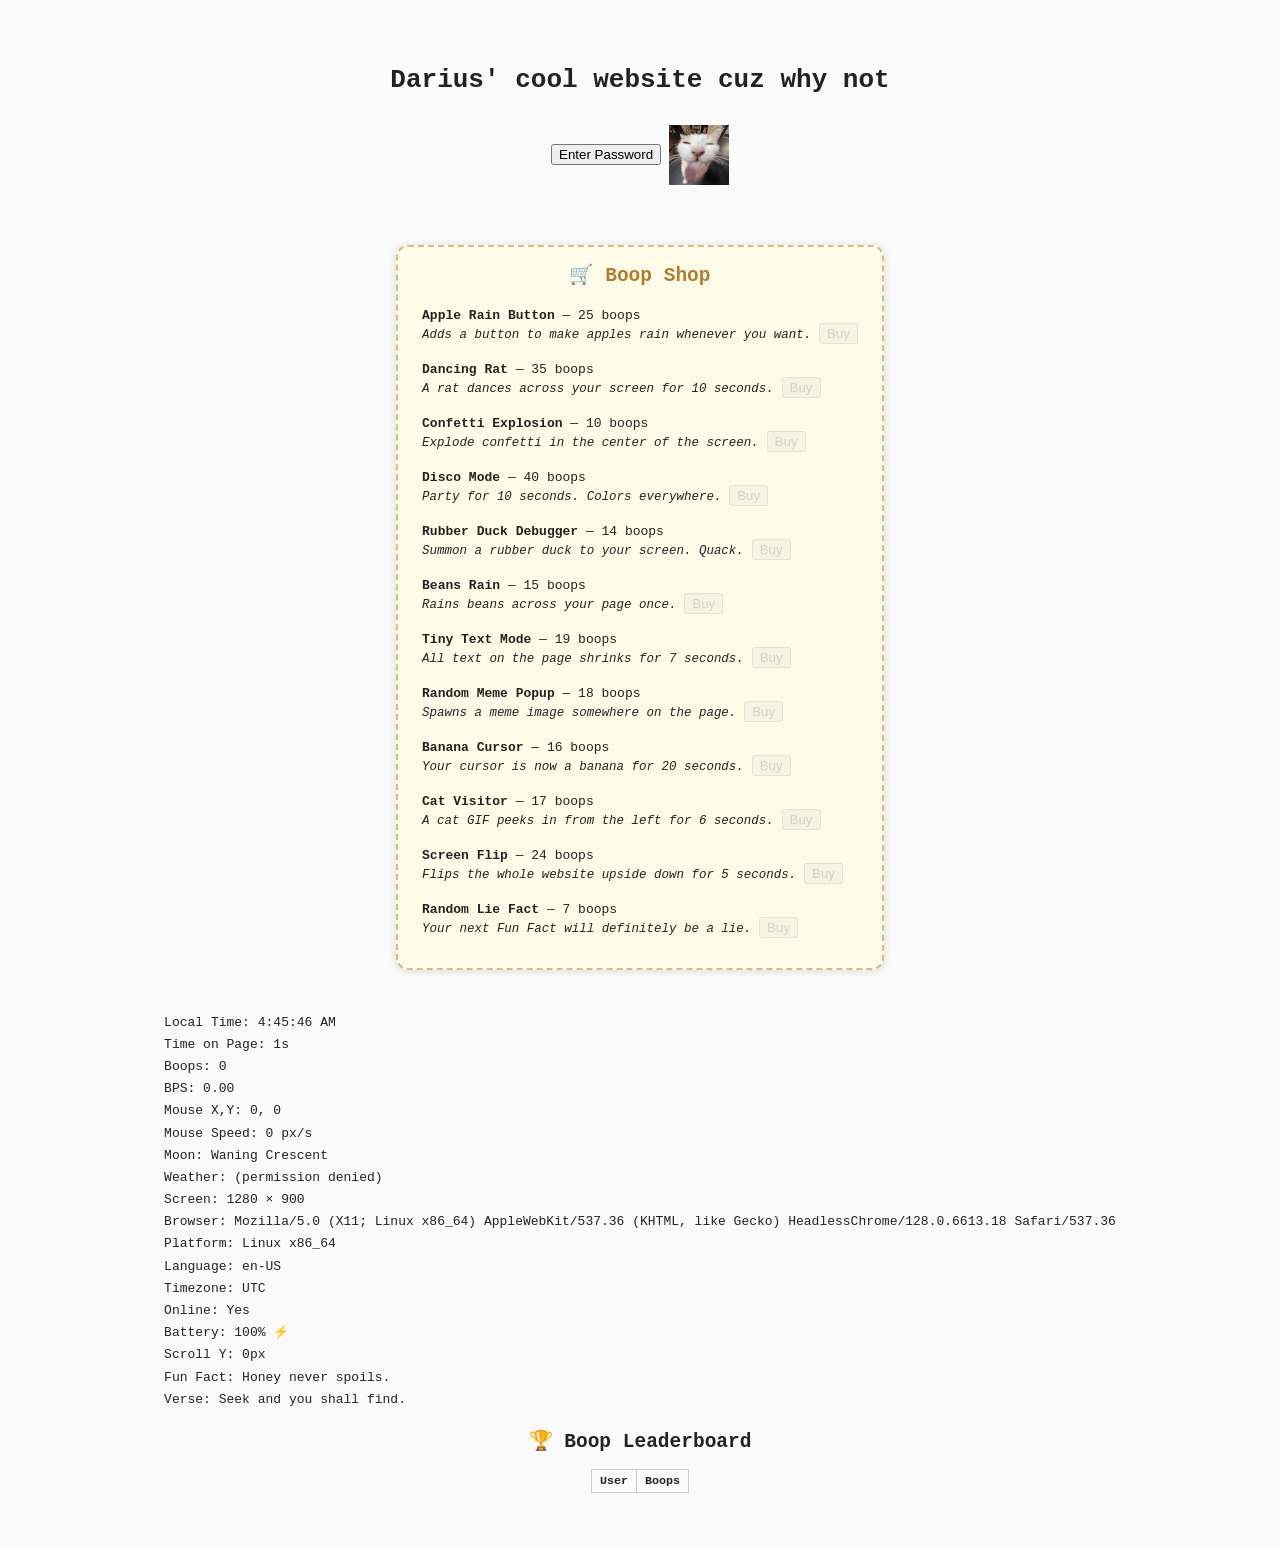
==== index.html @ 33cb4012 "Update index.html" ====
<!DOCTYPE html>
<html lang="en">
<head>
  <meta charset="UTF-8" />
  <meta name="viewport" content="width=device-width, initial-scale=1" />
  <title>How's your weather? :)</title>
  <link rel="icon" type="image/jpeg" href="">
  <style>
    body {
      font-family: monospace;
      background: #fafafa;
      color: #222;
      text-align: center;
      padding: 40px;
      transition: background 1s;
    }
    h1 { margin-bottom: 30px; }
    .button-container { margin-bottom: 20px; }
    #ratcatcher {
      width: 60px; height: 60px;
      animation: spin 3s linear infinite;
      cursor: pointer; position: relative;
      display: inline-block; vertical-align: middle;
    }
    @keyframes spin { to { transform: rotate(360deg) } }
    .boop { animation: boopAnim .2s ease forwards }
    @keyframes boopAnim { 50% { transform: scale(1.3) rotate(-20deg) } }
    .confetti, .particle {
      position: absolute; pointer-events: none; will-change: transform, opacity;
    }
    #infoPanel { display:inline-block; text-align:left; margin-top:0; line-height:1.4em; }
    #infoPanel p { margin:4px 0; }
    table { margin: 10px auto; font-size:0.9em; border-collapse: collapse; }
    table td, table th { border:1px solid #ccc; padding:4px 8px; }
    /* Boop Shop Styles */
    #boopShop {
      margin-bottom: 40px;
      background: #fffbe9;
      border: 2px dashed #deb887;
      border-radius: 12px;
      display: inline-block;
      padding: 16px 24px;
      box-shadow: 0 1px 8px #0002;
    }
    #boopShop h2 {
      margin-top: 0;
      color: #b07d32;
    }
    #shopItems {
      padding: 0;
      list-style: none;
      margin: 0;
      text-align: left;
    }
    #shopItems li {
      margin-bottom: 10px;
      padding: 4px 0;
    }
    #shopItems button[disabled] {
      opacity: 0.5;
      cursor: not-allowed;
    }
  </style>
</head>
<body>

  <h1>Darius' cool website cuz why not</h1>

  <div class="button-container">
    <button onclick="checkPassword()">Enter Password</button>
    <img id="ratcatcher" src="ratcatcher.jpg" alt="Ratcatcher">
  </div>

  <!-- BOOP SHOP SECTION (now below intro) -->
  <div id="boopShop" style="margin-top:40px;">
    <h2>🛒 Boop Shop</h2>
    <ul id="shopItems"></ul>
  </div>

  <div id="infoPanel">
    <p id="localTime">Local Time: --:--:--</p>
    <p id="timeOnPage">Time on Page: 0s</p>
    <p id="boopsCount">Boops: 0</p>
    <p id="bps">BPS: 0.00</p>
    <p id="mousePos">Mouse X,Y: 0, 0</p>
    <p id="mouseSpeed">Mouse Speed: 0 px/s</p>
    <p id="moonPhase">Moon: --</p>
    <p id="weather">Weather: loading…</p>
    <p id="screenSize">Screen: -- × --</p>
    <p id="browser">Browser: --</p>
    <p id="platform">Platform: --</p>
    <p id="language">Language: --</p>
    <p id="timezone">Timezone: --</p>
    <p id="online">Online: --</p>
    <p id="battery">Battery: --</p>
    <p id="scroll">Scroll Y: 0px</p>
    <p id="randomFact">Fun Fact: --</p>
    <p id="randomVerse">Verse: --</p>
  </div>

  <h2>🏆 Boop Leaderboard</h2>
  <table id="leaderboard">
    <thead><tr><th>User</th><th>Boops</th></tr></thead>
    <tbody></tbody>
  </table>

  <!-- Konami Code Handler (unchanged) -->
  <script>
    (function(){
      const KONAMI = [38,38,40,40,37,39,37,39,66,65];
      let index = 0;
      document.addEventListener('keydown', e => {
        if (e.keyCode === KONAMI[index]) {
          index++;
          if (index === KONAMI.length) {
            triggerEasterEgg();
            index = 0;
          }
        } else {
          index = 0;
        }
      });
      function triggerEasterEgg() {
        const img = 'он есть он.jpg';
        document.title = img;
        let link = document.querySelector('link[rel="icon"]');
        if (!link) {
          link = document.createElement('link');
          link.rel = 'icon';
          document.head.appendChild(link);
        }
        link.href = img;
        document.body.innerHTML = '';
        document.body.style.cssText = `margin:0; padding:0; background:url('${img}') no-repeat center center fixed; background-size:cover; height:100vh; overflow:hidden;`;
        const el = document.createElement('img');
        el.src = img;
        el.alt = img;
        Object.assign(el.style, { position: 'absolute', top: '50%', left: '50%', transform: 'translate(-50%, -50%)', maxWidth: '100%', maxHeight: '100%' });
        document.body.appendChild(el);
      }
    })();
  </script>

  <!-- Main dashboard, leaderboard, ratcatcher, info panel, etc. -->
  <script>
    // Username & boops logic
    let username = localStorage.getItem('dash_username');
    if (!username) {
      username = prompt("Pick a username for the Boop Leaderboard:") || "Anon";
      localStorage.setItem('dash_username', username);
    }
    let boops = parseInt(localStorage.getItem(`dash_boops_${username}`), 10) || 0;
    document.getElementById('boopsCount').textContent = `Boops: ${boops}`;
    window.username = username;
    window.boops = boops;

    let boopTimes = [];
    let lastClickTime = 0;
    let clickIntervals = [];

    function checkPassword() {
      const pw = prompt("enter password");
      if (pw === "coolandepic") { alert("Access granted ✨"); }
      else if (pw !== null) alert("TRY. AGAIN.");
    }

    function saveLeader() {
      const board = JSON.parse(localStorage.getItem('dash_leaderboard') || '[]');
      const filtered = board.filter(e => e.user !== username);
      filtered.push({ user: username, boops });
      filtered.sort((a, b) => b.boops - a.boops);
      localStorage.setItem('dash_leaderboard', JSON.stringify(filtered.slice(0, 10)));
      renderLeaderboard();
    }
    function renderLeaderboard() {
      const body = document.querySelector('#leaderboard tbody');
      body.innerHTML = '';
      JSON.parse(localStorage.getItem('dash_leaderboard') || '[]').forEach(e => {
        const row = document.createElement('tr');
        row.innerHTML = `<td>${e.user}</td><td>${e.boops}</td>`;
        body.appendChild(row);
      });
    }
    renderLeaderboard();

    const rat = document.getElementById('ratcatcher');
    rat.addEventListener('click', e => {
      const now = Date.now();
      if (lastClickTime) {
        const interval = now - lastClickTime;
        clickIntervals.push(interval);
        if (clickIntervals.length > 5) clickIntervals.shift();
        if (clickIntervals.length === 5 && clickIntervals.every(i => i === clickIntervals[0])) {
          alert("autoclicker detecting, unleashing protocol XI3");
          rat.remove(); return;
        }
      }
      lastClickTime = now;
      new Audio('boop.mp3').play();
      rat.classList.add('boop');
      rat.addEventListener('animationend', () => rat.classList.remove('boop'), { once: true });
      for (let i = 0; i < 20; i++) {
        const c = document.createElement('div'); c.className = 'confetti';
        Object.assign(c.style, { left: `${e.clientX}px`, top: `${e.clientY}px`, background: `hsl(${Math.random()*360},80%,60%)`, width:'6px', height:'6px' });
        const dx=(Math.random()-0.5)*200, dy=(Math.random()-1)*200;
        c.animate([{transform:'translate(0,0) rotate(0deg)',opacity:1},{transform:`translate(${dx}px,${dy}px) rotate(360deg) scale(.6)`,opacity:0}],{duration:1500,easing:'ease-out'});
        document.body.appendChild(c); setTimeout(() => c.remove(),1600);
      }
      boops++; boopTimes.push(now);
      window.boops = boops; // Keep window.boops updated for shop
      document.getElementById('boopsCount').textContent = `Boops: ${boops}`;
      localStorage.setItem(`dash_boops_${username}`, boops);
      saveLeader();
    });

    // Particle effect for rat
    let pInt;
    function makeParticle() {
      const r = rat.getBoundingClientRect();
      const x = r.left + Math.random()*r.width, y = r.top + Math.random()*r.height;
      const p = document.createElement('div'); p.className='particle';
      Object.assign(p.style,{left:`${x}px`,top:`${y}px`,background:'#ddd',width:'5px',height:'5px'});
      const px=(Math.random()-0.5)*40, py=(Math.random()-0.5)*40;
      p.animate([{transform:'translate(0,0)',opacity:1},{transform:`translate(${px}px,${py}px)`,opacity:0}],{duration:800,easing:'ease-out'});
      document.body.appendChild(p); setTimeout(()=>p.remove(),900);
    }
    rat.addEventListener('mouseenter',()=>pInt=setInterval(makeParticle,150));
    rat.addEventListener('mouseleave',()=>clearInterval(pInt));

    // Info panel, facts, verses, etc.
    (function() {
      function updateLocalTime() {
        const now = new Date();
        document.getElementById('localTime').textContent = "Local Time: " +
          now.toLocaleTimeString();
      }
      setInterval(updateLocalTime, 1000);
      updateLocalTime();

      let pageSeconds = 0;
      setInterval(() => {
        pageSeconds++;
        document.getElementById('timeOnPage').textContent = `Time on Page: ${pageSeconds}s`;
      }, 1000);

      let lastMouse = {x: 0, y: 0, t: Date.now()};
      let mouseSpeed = 0;
      document.addEventListener('mousemove', e => {
        let now = Date.now();
        let dx = e.clientX - lastMouse.x;
        let dy = e.clientY - lastMouse.y;
        let dt = (now - lastMouse.t)/1000;
        mouseSpeed = Math.sqrt(dx*dx + dy*dy) / (dt || 1);
        document.getElementById('mousePos').textContent = `Mouse X,Y: ${e.clientX}, ${e.clientY}`;
        document.getElementById('mouseSpeed').textContent = `Mouse Speed: ${mouseSpeed.toFixed(1)} px/s`;
        lastMouse = {x: e.clientX, y: e.clientY, t: now};
      });

      function getMoonPhase() {
        const lp = 2551443; // lunar period in seconds
        const now = new Date();
        const new_moon = new Date(Date.UTC(2001, 0, 24, 13, 35, 0));
        const phase = ((now.getTime() - new_moon.getTime()) / 1000) % lp;
        const phaseDay = Math.floor(phase / (24*3600));
        const phases = [
          "New Moon", "Waxing Crescent", "First Quarter", "Waxing Gibbous",
          "Full Moon", "Waning Gibbous", "Last Quarter", "Waning Crescent"
        ];
        return phases[Math.floor((phaseDay / 29.53) * 8) % 8];
      }
      function updateMoon() {
        document.getElementById('moonPhase').textContent = "Moon: " + getMoonPhase();
      }
      updateMoon();
      setInterval(updateMoon, 3600*1000);

      function updateWeather() {
        if (!navigator.geolocation) {
          document.getElementById('weather').textContent = "Weather: (location unavailable)";
          return;
        }
        navigator.geolocation.getCurrentPosition(pos => {
          fetch(`https://api.open-meteo.com/v1/forecast?latitude=${pos.coords.latitude}&longitude=${pos.coords.longitude}&current_weather=true`)
          .then(r => r.json())
          .then(data => {
            if (data.current_weather) {
              document.getElementById('weather').textContent =
                `Weather: ${data.current_weather.temperature}°C, code ${data.current_weather.weathercode}`;
            } else {
              document.getElementById('weather').textContent = "Weather: (unavailable)";
            }
          })
          .catch(() => document.getElementById('weather').textContent = "Weather: (API error)");
        }, () => {
          document.getElementById('weather').textContent = "Weather: (permission denied)";
        });
      }
      updateWeather();

      function updateScreen() {
        document.getElementById('screenSize').textContent =
          `Screen: ${window.innerWidth} × ${window.innerHeight}`;
      }
      updateScreen();
      window.addEventListener('resize', updateScreen);

      document.getElementById('browser').textContent =
        "Browser: " + navigator.userAgent;
      document.getElementById('platform').textContent =
        "Platform: " + navigator.platform;
      document.getElementById('language').textContent =
        "Language: " + navigator.language;
      document.getElementById('timezone').textContent =
        "Timezone: " + Intl.DateTimeFormat().resolvedOptions().timeZone;
      document.getElementById('online').textContent =
        "Online: " + (navigator.onLine ? "Yes" : "No");
      window.addEventListener('online', () =>
        document.getElementById('online').textContent = "Online: Yes");
      window.addEventListener('offline', () =>
        document.getElementById('online').textContent = "Online: No");

      if (navigator.getBattery) {
        navigator.getBattery().then(b => {
          function updateBattery() {
            document.getElementById('battery').textContent =
              `Battery: ${(b.level*100).toFixed(0)}%${b.charging?" ⚡":""}`;
          }
          updateBattery();
          b.addEventListener('levelchange', updateBattery);
          b.addEventListener('chargingchange', updateBattery);
        });
      } else {
        document.getElementById('battery').textContent = "Battery: (unsupported)";
      }

      window.addEventListener('scroll', () =>
        document.getElementById('scroll').textContent =
          `Scroll Y: ${window.scrollY}px`);
      document.getElementById('scroll').textContent =
        `Scroll Y: ${window.scrollY}px`;

      // Fun fact & Verse (demo data)
      const facts = [
        "Honey never spoils.",
        "Avocados are berries.",
        "Bananas are herbs.",
        "Octopuses have three hearts.",
        "A group of flamingos is a 'flamboyance'."
      ];
      const verses = [
        "To be or not to be.",
        "Seek and you shall find.",
        "All that glitters is not gold.",
        "The only thing to fear is fear itself."
      ];
      window.updateFact = function() {
        document.getElementById('randomFact').textContent =
          "Fun Fact: " + facts[Math.floor(Math.random()*facts.length)];
      };
      function updateVerse() {
        document.getElementById('randomVerse').textContent =
          "Verse: " + verses[Math.floor(Math.random()*verses.length)];
      }
      updateFact(); updateVerse();
      setInterval(updateFact, 10000);
      setInterval(updateVerse, 15000);
    })();
  </script>
  <script src="apple-rain.js"></script>
  <script src="boop-shop.js"></script>
</body>
</html>
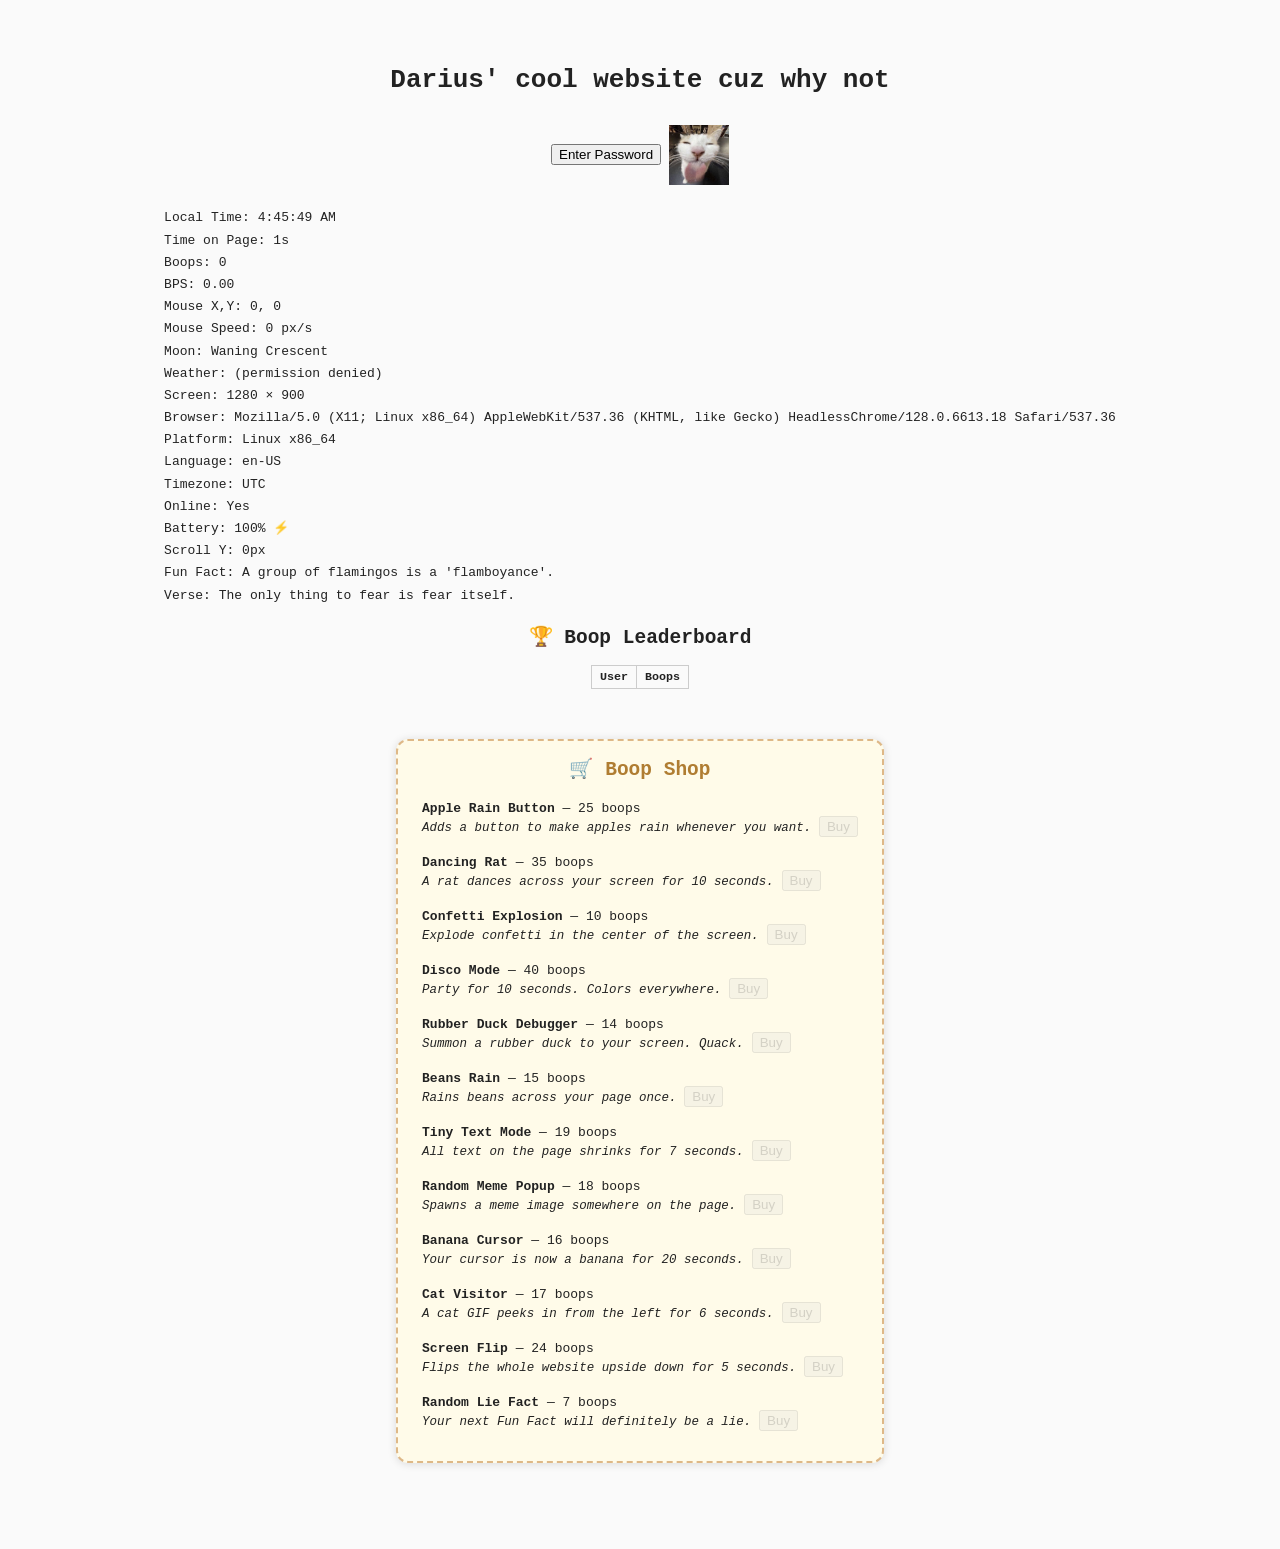
==== commit 41e7ab5d: "Update index.html" ====
--- a/index.html
+++ b/index.html
@@ -60,6 +60,48 @@
       opacity: 0.5;
       cursor: not-allowed;
     }
+    /* Out-of-context additions */
+    #weatherAlert {
+      display: none;
+      position: fixed;
+      left: 50%;
+      top: 40px;
+      transform: translateX(-50%);
+      background: #d4fcff;
+      color: #0e4052;
+      padding: 12px 30px;
+      border-radius: 8px;
+      font-size: 1.1em;
+      box-shadow: 0 4px 18px #0002;
+      z-index: 9998;
+      font-weight: bold;
+      border: 2px solid #60c2e3;
+      animation: popIn .4s cubic-bezier(.17,1.41,.76,1.03);
+    }
+    @keyframes popIn {
+      0% {transform: translateX(-50%) scale(0.4);}
+      100% {transform: translateX(-50%) scale(1);}
+    }
+    #bonusBtn {
+      position: fixed;
+      right: 14px;
+      top: 14px;
+      z-index: 9999;
+      background: #fffdc4;
+      color: #665200;
+      font-weight: bold;
+      font-size: 1.2em;
+      border-radius: 8px;
+      border: 2px solid #ffe472;
+      box-shadow: 0 2px 12px #0003;
+      padding: 8px 20px;
+      cursor: pointer;
+      display: none;
+      transition: background .2s;
+    }
+    #bonusBtn:hover {
+      background: #fff87d;
+    }
   </style>
 </head>
 <body>
@@ -69,12 +111,6 @@
   <div class="button-container">
     <button onclick="checkPassword()">Enter Password</button>
     <img id="ratcatcher" src="ratcatcher.jpg" alt="Ratcatcher">
-  </div>
-
-  <!-- BOOP SHOP SECTION (now below intro) -->
-  <div id="boopShop" style="margin-top:40px;">
-    <h2>🛒 Boop Shop</h2>
-    <ul id="shopItems"></ul>
   </div>
 
   <div id="infoPanel">
@@ -104,7 +140,18 @@
     <tbody></tbody>
   </table>
 
-  <!-- Konami Code Handler (unchanged) -->
+  <!-- Out-of-context, random weather alert! -->
+  <div id="weatherAlert"></div>
+  <!-- Bonus hidden button -->
+  <button id="bonusBtn" onclick="bonusMystery()">???</button>
+
+  <!-- BOOP SHOP (now below dashboard/leaderboard) -->
+  <div id="boopShop" style="margin-top:40px;">
+    <h2>🛒 Boop Shop</h2>
+    <ul id="shopItems"></ul>
+  </div>
+
+  <!-- Konami Code Handler (unchanged, but with secret) -->
   <script>
     (function(){
       const KONAMI = [38,38,40,40,37,39,37,39,66,65];
@@ -157,6 +204,7 @@
     let boopTimes = [];
     let lastClickTime = 0;
     let clickIntervals = [];
+    let lastBoop = Date.now();
 
     function checkPassword() {
       const pw = prompt("enter password");
@@ -211,7 +259,28 @@
       document.getElementById('boopsCount').textContent = `Boops: ${boops}`;
       localStorage.setItem(`dash_boops_${username}`, boops);
       saveLeader();
+      showBonus();
+      // Calculate BPS (boops per second)
+      const nowTime = Date.now();
+      boopTimes = boopTimes.filter(t => nowTime-t < 5000);
+      document.getElementById('bps').textContent = "BPS: " + (boopTimes.length/5).toFixed(2);
+      lastBoop = nowTime;
     });
+
+    // Bonus secret button logic
+    function showBonus() {
+      if (window.boops >= 42 && !document.getElementById('bonusBtn').style.display) {
+        document.getElementById('bonusBtn').style.display = "";
+      }
+    }
+    function bonusMystery() {
+      alert("You have unlocked... THE MYSTERY OF THE BUTTON!\n(just kidding, here's 100 boops)");
+      window.boops += 100;
+      document.getElementById('boopsCount').textContent = `Boops: ${window.boops}`;
+      localStorage.setItem(`dash_boops_${window.username}`, window.boops);
+      document.getElementById('bonusBtn').style.display = "none";
+      renderShop();
+    }
 
     // Particle effect for rat
     let pInt;
@@ -286,6 +355,11 @@
             if (data.current_weather) {
               document.getElementById('weather').textContent =
                 `Weather: ${data.current_weather.temperature}°C, code ${data.current_weather.weathercode}`;
+              // Out-of-context weather alert!
+              if (Math.random() < 0.07) showWeatherAlert("Sharknado warning!");
+              else if (Math.random() < 0.07) showWeatherAlert("Spaghetti rain expected.");
+              else if (Math.random() < 0.07) showWeatherAlert("Banana storm possible. Take precautions.");
+              else if (Math.random() < 0.07) showWeatherAlert("Unicorn migration overhead.");
             } else {
               document.getElementById('weather').textContent = "Weather: (unavailable)";
             }
@@ -296,6 +370,13 @@
         });
       }
       updateWeather();
+
+      function showWeatherAlert(msg) {
+        const wa = document.getElementById('weatherAlert');
+        wa.textContent = msg;
+        wa.style.display = "block";
+        setTimeout(()=>wa.style.display="none", 6000);
+      }
 
       function updateScreen() {
         document.getElementById('screenSize').textContent =
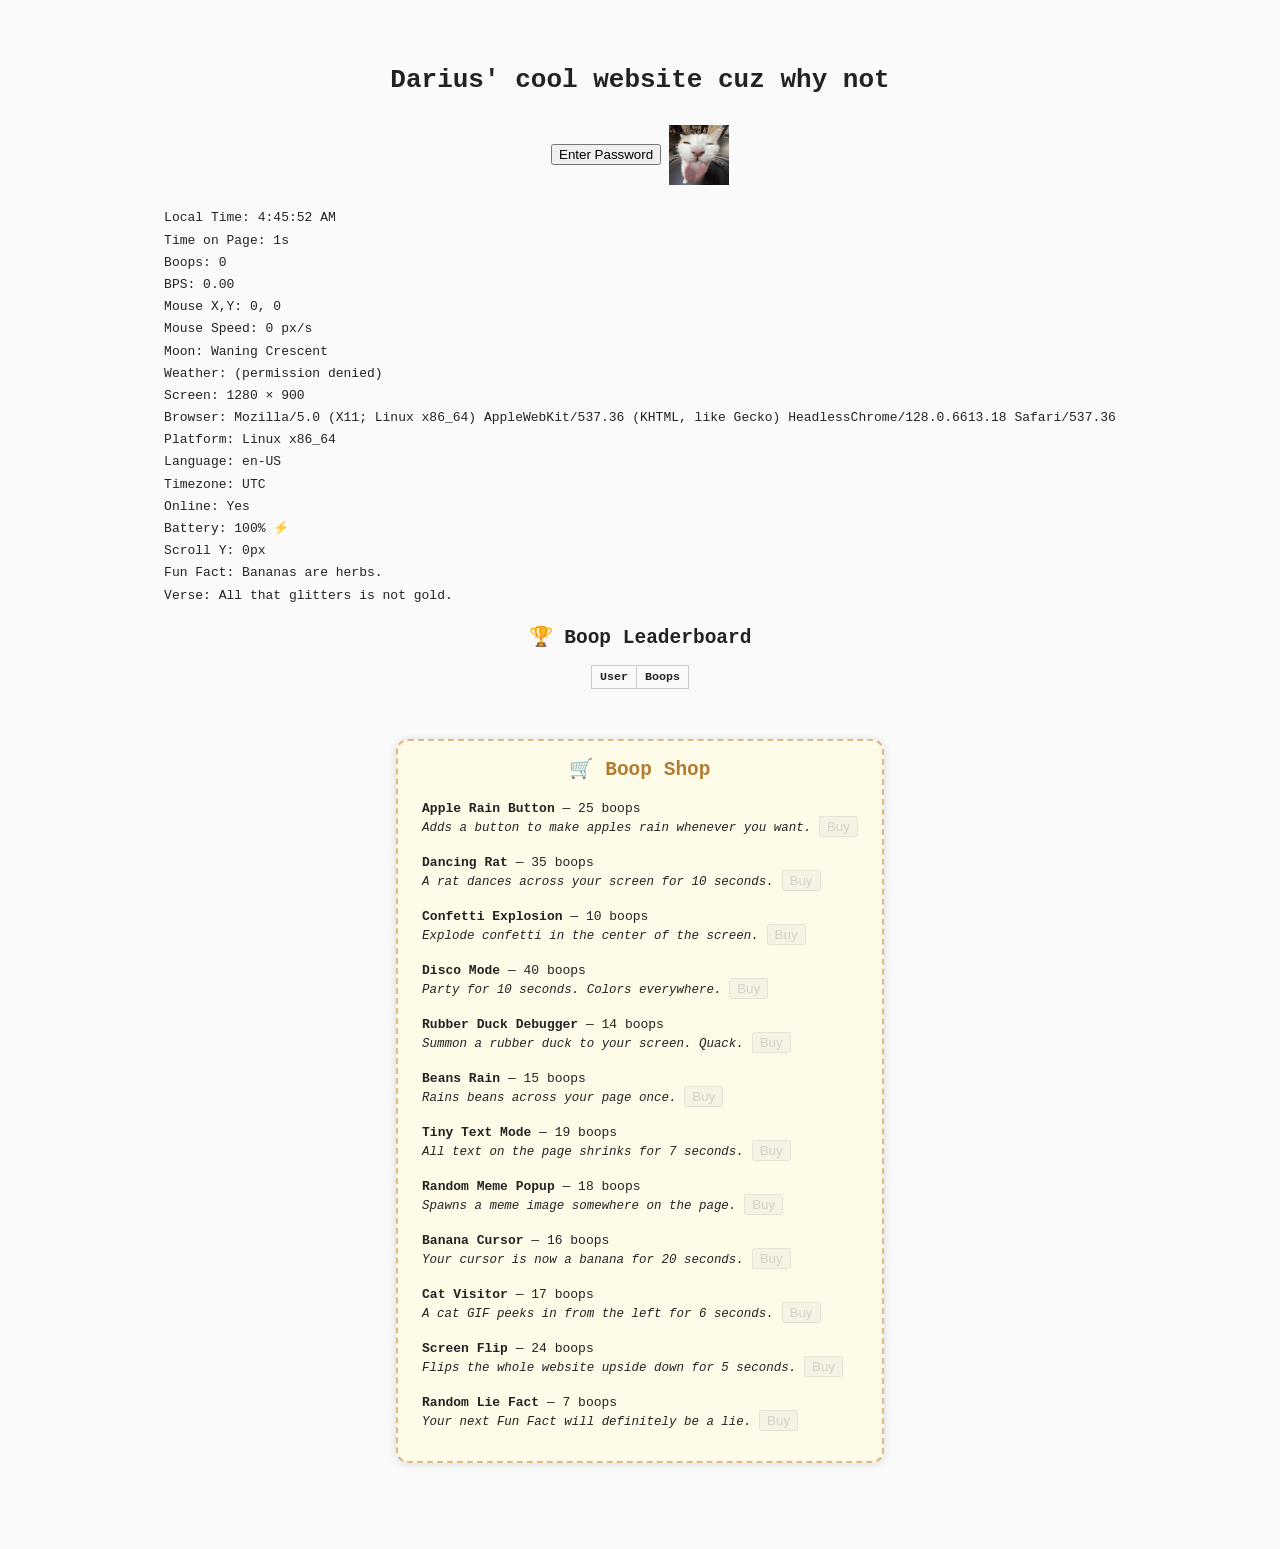
==== commit f598b0fb: "Update index.html" ====
--- a/index.html
+++ b/index.html
@@ -4,7 +4,7 @@
   <meta charset="UTF-8" />
   <meta name="viewport" content="width=device-width, initial-scale=1" />
   <title>How's your weather? :)</title>
-  <link rel="icon" type="image/jpeg" href="">
+  <link rel="icon" type="image/png" href="ratcatcher.jpg">
   <style>
     body {
       font-family: monospace;
@@ -32,7 +32,6 @@
     #infoPanel p { margin:4px 0; }
     table { margin: 10px auto; font-size:0.9em; border-collapse: collapse; }
     table td, table th { border:1px solid #ccc; padding:4px 8px; }
-    /* Boop Shop Styles */
     #boopShop {
       margin-bottom: 40px;
       background: #fffbe9;
@@ -42,10 +41,7 @@
       padding: 16px 24px;
       box-shadow: 0 1px 8px #0002;
     }
-    #boopShop h2 {
-      margin-top: 0;
-      color: #b07d32;
-    }
+    #boopShop h2 { margin-top: 0; color: #b07d32; }
     #shopItems {
       padding: 0;
       list-style: none;
@@ -60,7 +56,6 @@
       opacity: 0.5;
       cursor: not-allowed;
     }
-    /* Out-of-context additions */
     #weatherAlert {
       display: none;
       position: fixed;
@@ -99,9 +94,7 @@
       display: none;
       transition: background .2s;
     }
-    #bonusBtn:hover {
-      background: #fff87d;
-    }
+    #bonusBtn:hover { background: #fff87d; }
   </style>
 </head>
 <body>
@@ -140,55 +133,17 @@
     <tbody></tbody>
   </table>
 
-  <!-- Out-of-context, random weather alert! -->
   <div id="weatherAlert"></div>
-  <!-- Bonus hidden button -->
   <button id="bonusBtn" onclick="bonusMystery()">???</button>
 
-  <!-- BOOP SHOP (now below dashboard/leaderboard) -->
+  <!-- BOOP SHOP below dashboard -->
   <div id="boopShop" style="margin-top:40px;">
     <h2>🛒 Boop Shop</h2>
     <ul id="shopItems"></ul>
   </div>
 
-  <!-- Konami Code Handler (unchanged, but with secret) -->
-  <script>
-    (function(){
-      const KONAMI = [38,38,40,40,37,39,37,39,66,65];
-      let index = 0;
-      document.addEventListener('keydown', e => {
-        if (e.keyCode === KONAMI[index]) {
-          index++;
-          if (index === KONAMI.length) {
-            triggerEasterEgg();
-            index = 0;
-          }
-        } else {
-          index = 0;
-        }
-      });
-      function triggerEasterEgg() {
-        const img = 'он есть он.jpg';
-        document.title = img;
-        let link = document.querySelector('link[rel="icon"]');
-        if (!link) {
-          link = document.createElement('link');
-          link.rel = 'icon';
-          document.head.appendChild(link);
-        }
-        link.href = img;
-        document.body.innerHTML = '';
-        document.body.style.cssText = `margin:0; padding:0; background:url('${img}') no-repeat center center fixed; background-size:cover; height:100vh; overflow:hidden;`;
-        const el = document.createElement('img');
-        el.src = img;
-        el.alt = img;
-        Object.assign(el.style, { position: 'absolute', top: '50%', left: '50%', transform: 'translate(-50%, -50%)', maxWidth: '100%', maxHeight: '100%' });
-        document.body.appendChild(el);
-      }
-    })();
-  </script>
-
-  <!-- Main dashboard, leaderboard, ratcatcher, info panel, etc. -->
+  <script src="apple-rain.js"></script>
+  <script src="boop-shop.js"></script>
   <script>
     // Username & boops logic
     let username = localStorage.getItem('dash_username');
@@ -255,7 +210,7 @@
         document.body.appendChild(c); setTimeout(() => c.remove(),1600);
       }
       boops++; boopTimes.push(now);
-      window.boops = boops; // Keep window.boops updated for shop
+      window.boops = boops;
       document.getElementById('boopsCount').textContent = `Boops: ${boops}`;
       localStorage.setItem(`dash_boops_${username}`, boops);
       saveLeader();
@@ -267,7 +222,6 @@
       lastBoop = nowTime;
     });
 
-    // Bonus secret button logic
     function showBonus() {
       if (window.boops >= 42 && !document.getElementById('bonusBtn').style.display) {
         document.getElementById('bonusBtn').style.display = "";
@@ -279,10 +233,9 @@
       document.getElementById('boopsCount').textContent = `Boops: ${window.boops}`;
       localStorage.setItem(`dash_boops_${window.username}`, window.boops);
       document.getElementById('bonusBtn').style.display = "none";
-      renderShop();
-    }
-
-    // Particle effect for rat
+      if (typeof renderShop === "function") renderShop();
+    }
+
     let pInt;
     function makeParticle() {
       const r = rat.getBoundingClientRect();
@@ -296,7 +249,6 @@
     rat.addEventListener('mouseenter',()=>pInt=setInterval(makeParticle,150));
     rat.addEventListener('mouseleave',()=>clearInterval(pInt));
 
-    // Info panel, facts, verses, etc.
     (function() {
       function updateLocalTime() {
         const now = new Date();
@@ -326,7 +278,7 @@
       });
 
       function getMoonPhase() {
-        const lp = 2551443; // lunar period in seconds
+        const lp = 2551443;
         const now = new Date();
         const new_moon = new Date(Date.UTC(2001, 0, 24, 13, 35, 0));
         const phase = ((now.getTime() - new_moon.getTime()) / 1000) % lp;
@@ -355,7 +307,6 @@
             if (data.current_weather) {
               document.getElementById('weather').textContent =
                 `Weather: ${data.current_weather.temperature}°C, code ${data.current_weather.weathercode}`;
-              // Out-of-context weather alert!
               if (Math.random() < 0.07) showWeatherAlert("Sharknado warning!");
               else if (Math.random() < 0.07) showWeatherAlert("Spaghetti rain expected.");
               else if (Math.random() < 0.07) showWeatherAlert("Banana storm possible. Take precautions.");
@@ -420,7 +371,6 @@
       document.getElementById('scroll').textContent =
         `Scroll Y: ${window.scrollY}px`;
 
-      // Fun fact & Verse (demo data)
       const facts = [
         "Honey never spoils.",
         "Avocados are berries.",
@@ -446,8 +396,41 @@
       setInterval(updateFact, 10000);
       setInterval(updateVerse, 15000);
     })();
+
+    // Konami Code Handler
+    (function(){
+      const KONAMI = [38,38,40,40,37,39,37,39,66,65];
+      let index = 0;
+      document.addEventListener('keydown', e => {
+        if (e.keyCode === KONAMI[index]) {
+          index++;
+          if (index === KONAMI.length) {
+            triggerEasterEgg();
+            index = 0;
+          }
+        } else {
+          index = 0;
+        }
+      });
+      function triggerEasterEgg() {
+        const img = 'on est on.jpg';
+        document.title = img;
+        let link = document.querySelector('link[rel="icon"]');
+        if (!link) {
+          link = document.createElement('link');
+          link.rel = 'icon';
+          document.head.appendChild(link);
+        }
+        link.href = img;
+        document.body.innerHTML = '';
+        document.body.style.cssText = `margin:0; padding:0; background:url('${img}') no-repeat center center fixed; background-size:cover; height:100vh; overflow:hidden;`;
+        const el = document.createElement('img');
+        el.src = img;
+        el.alt = img;
+        Object.assign(el.style, { position: 'absolute', top: '50%', left: '50%', transform: 'translate(-50%, -50%)', maxWidth: '100%', maxHeight: '100%' });
+        document.body.appendChild(el);
+      }
+    })();
   </script>
-  <script src="apple-rain.js"></script>
-  <script src="boop-shop.js"></script>
 </body>
 </html>
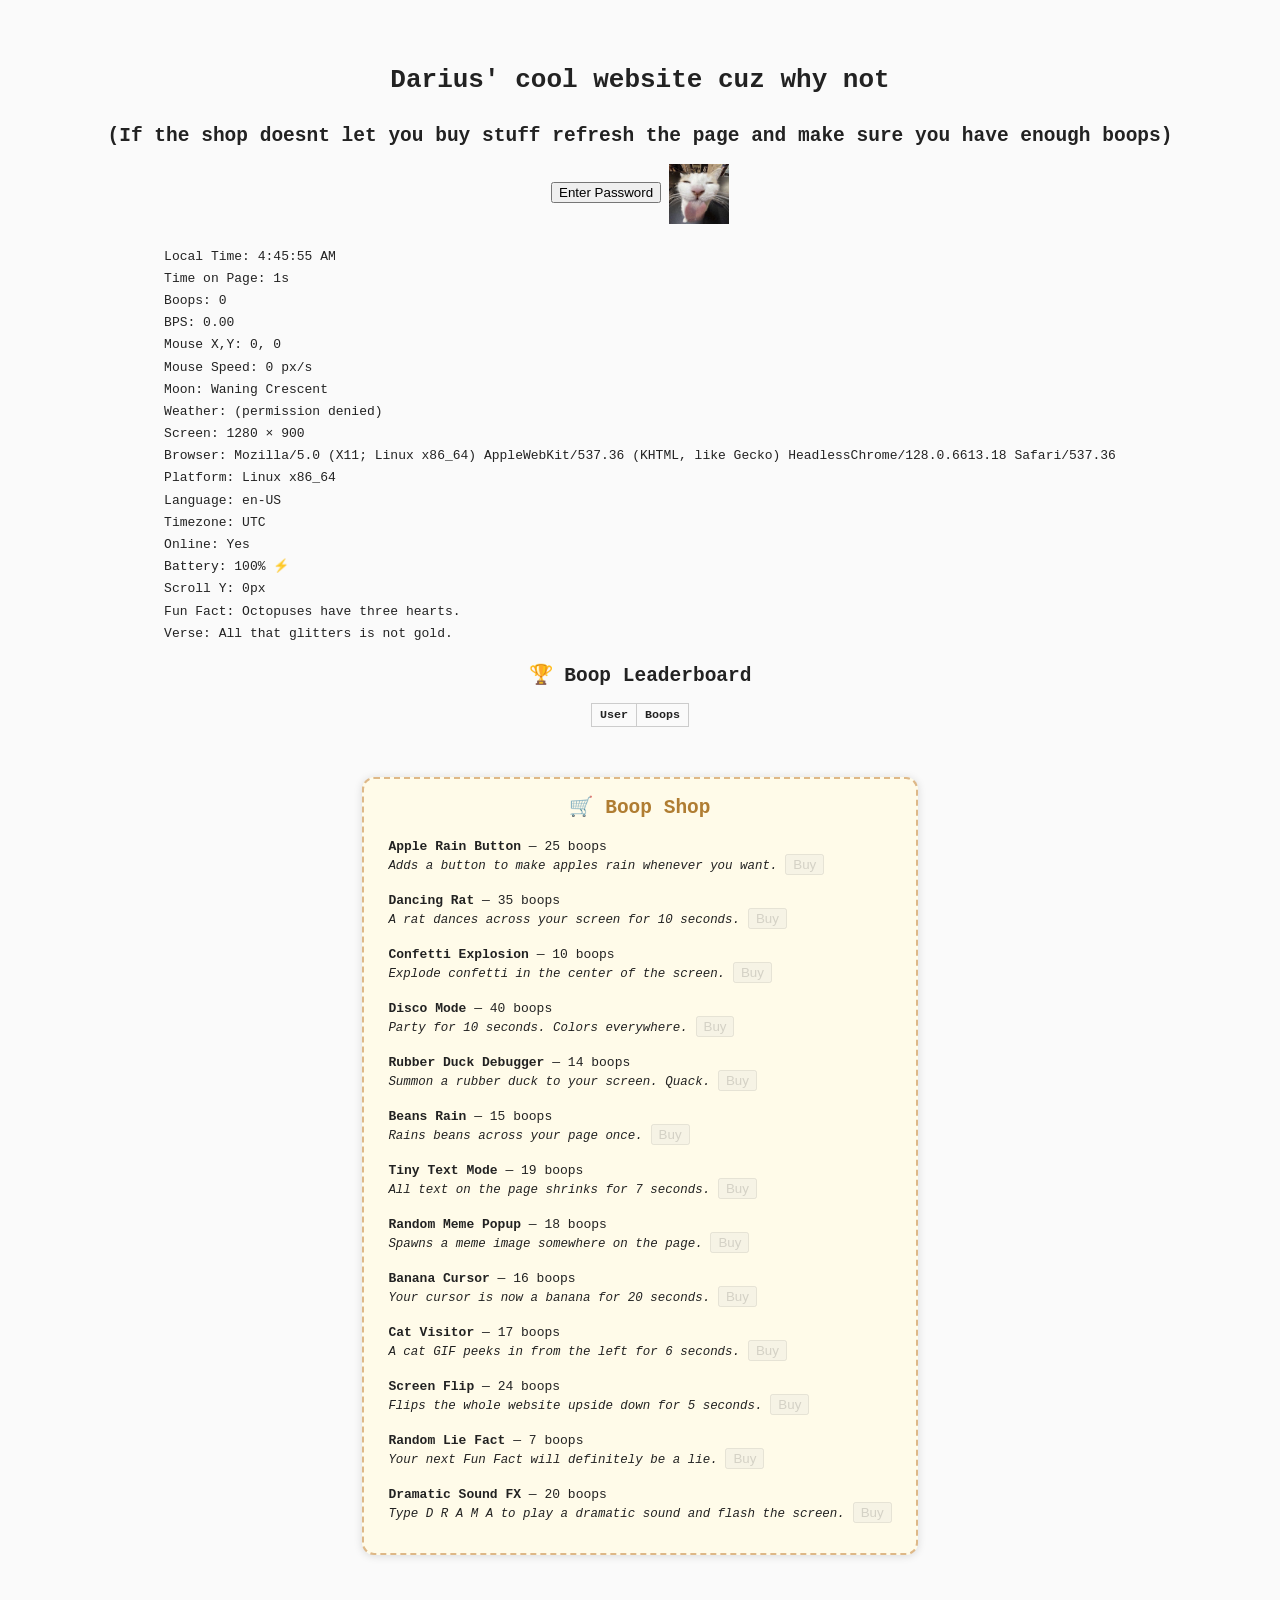
==== commit c2162eb9: "Update index.html" ====
--- a/index.html
+++ b/index.html
@@ -100,6 +100,7 @@
 <body>
 
   <h1>Darius' cool website cuz why not</h1>
+  <h2>(If the shop doesnt let you buy stuff refresh the page and make sure you have enough boops)</h2>
 
   <div class="button-container">
     <button onclick="checkPassword()">Enter Password</button>
@@ -163,7 +164,7 @@
 
     function checkPassword() {
       const pw = prompt("enter password");
-      if (pw === "coolandepic") { alert("Access granted ✨"); }
+      if (pw === "coolandepic") { alert("Access granted."); }
       else if (pw !== null) alert("TRY. AGAIN.");
     }
 
@@ -413,7 +414,7 @@
         }
       });
       function triggerEasterEgg() {
-        const img = 'on est on.jpg';
+        const img = 'он есть он.jpg';
         document.title = img;
         let link = document.querySelector('link[rel="icon"]');
         if (!link) {
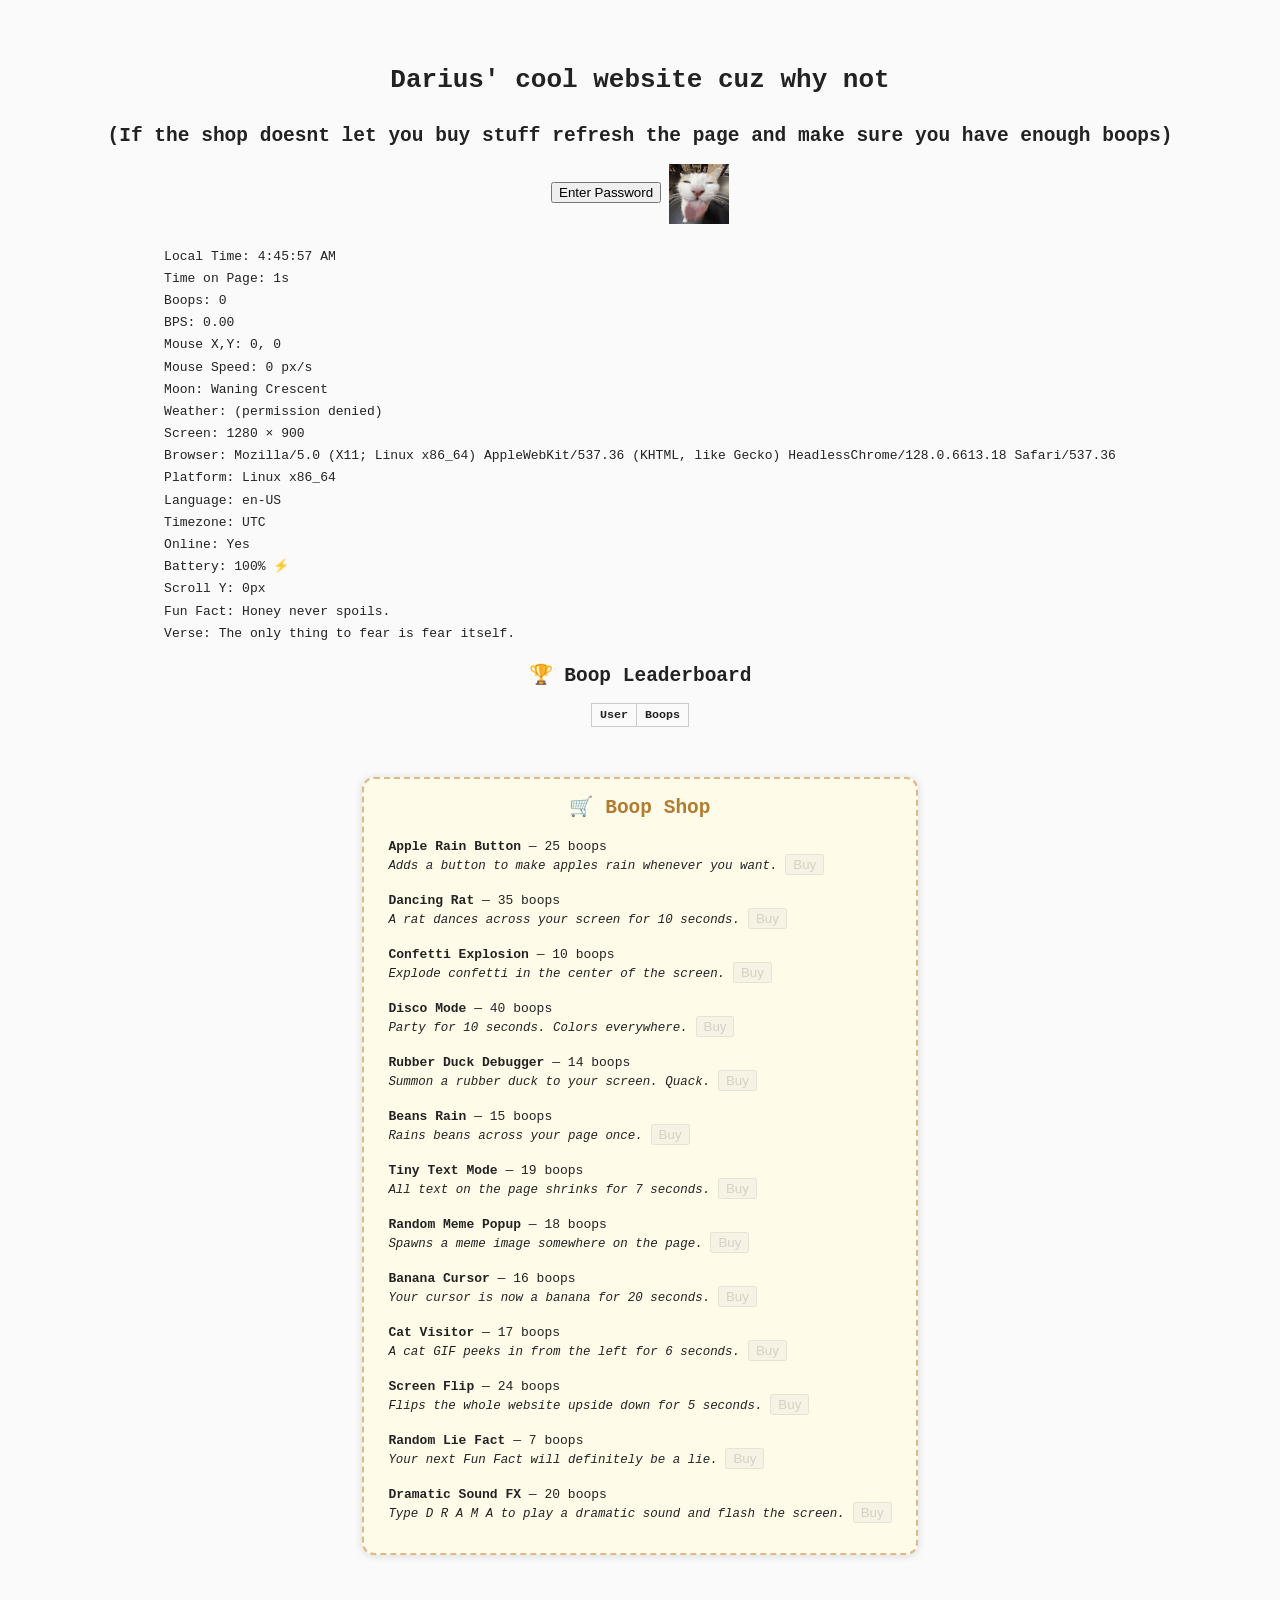
==== commit bd9ace6e: "Update index.html" ====
--- a/index.html
+++ b/index.html
@@ -433,5 +433,91 @@
       }
     })();
   </script>
+  <!-- Place this below your other scripts in index.html, or right after boop-shop.js -->
+<script>
+/* --- Red Alert Rain Feature --- */
+function triggerRainAlert() {
+  // Show red alert banner
+  let alertDiv = document.createElement('div');
+  alertDiv.id = "redWeatherAlert";
+  alertDiv.textContent = "⚠️ Rain is about to begin!";
+  alertDiv.style.position = "fixed";
+  alertDiv.style.top = "40px";
+  alertDiv.style.left = "50%";
+  alertDiv.style.transform = "translateX(-50%)";
+  alertDiv.style.background = "#ff1a1a";
+  alertDiv.style.color = "#fff";
+  alertDiv.style.padding = "18px 36px";
+  alertDiv.style.zIndex = "10000";
+  alertDiv.style.fontWeight = "bold";
+  alertDiv.style.border = "3px solid #fff";
+  alertDiv.style.fontSize = "1.3em";
+  alertDiv.style.borderRadius = "12px";
+  alertDiv.style.boxShadow = "0 2px 20px #900a";
+  document.body.appendChild(alertDiv);
+
+  setTimeout(() => {
+    alertDiv.textContent = "🌧️ Rain is now falling!";
+    startRainEffect();
+    setTimeout(()=>alertDiv.remove(), 4000);
+  }, 3000);
+}
+
+function startRainEffect() {
+  // Play rain sound (loop)
+  let rainAudio = document.createElement('audio');
+  rainAudio.src = "rain.mp3";
+  rainAudio.loop = true;
+  rainAudio.volume = 0.3;
+  rainAudio.autoplay = true;
+  rainAudio.id = "rainAudio";
+  document.body.appendChild(rainAudio);
+  rainAudio.play();
+
+  // Create rain container
+  let rainDiv = document.createElement('div');
+  rainDiv.id = "rainEffect";
+  rainDiv.style.pointerEvents = 'none';
+  rainDiv.style.position = 'fixed';
+  rainDiv.style.top = '0';
+  rainDiv.style.left = '0';
+  rainDiv.style.width = '100vw';
+  rainDiv.style.height = '100vh';
+  rainDiv.style.zIndex = '9999';
+  document.body.appendChild(rainDiv);
+
+  // Make droplets
+  let interval = setInterval(() => {
+    let drop = document.createElement('div');
+    drop.className = "rainDrop";
+    let dropSize = Math.random()*4+5;
+    drop.style.position = "fixed";
+    drop.style.left = (Math.random()*100) + "vw";
+    drop.style.top = "-20px";
+    drop.style.width = dropSize + "px";
+    drop.style.height = (dropSize*2+8) + "px";
+    drop.style.background = "linear-gradient(to bottom, #aee7fa 40%, #2980e3 90%)";
+    drop.style.borderRadius = "30px";
+    drop.style.opacity = "0.65";
+    drop.style.boxShadow = "0 0 6px #0044cc44";
+    drop.style.zIndex = "10000";
+    drop.style.transition = "top 1.7s linear, opacity 0.5s";
+    document.getElementById("rainEffect").appendChild(drop);
+    setTimeout(()=> {
+      drop.style.top = "100vh";
+      drop.style.opacity = "0.2";
+    }, 30);
+    setTimeout(()=>drop.remove(), 2200);
+  }, 80);
+
+  // End rain after 12 seconds
+  setTimeout(()=>{
+    clearInterval(interval);
+    document.getElementById("rainEffect")?.remove();
+    document.getElementById("rainAudio")?.pause();
+    document.getElementById("rainAudio")?.remove();
+  }, 12000);
+}
+</script>
 </body>
 </html>
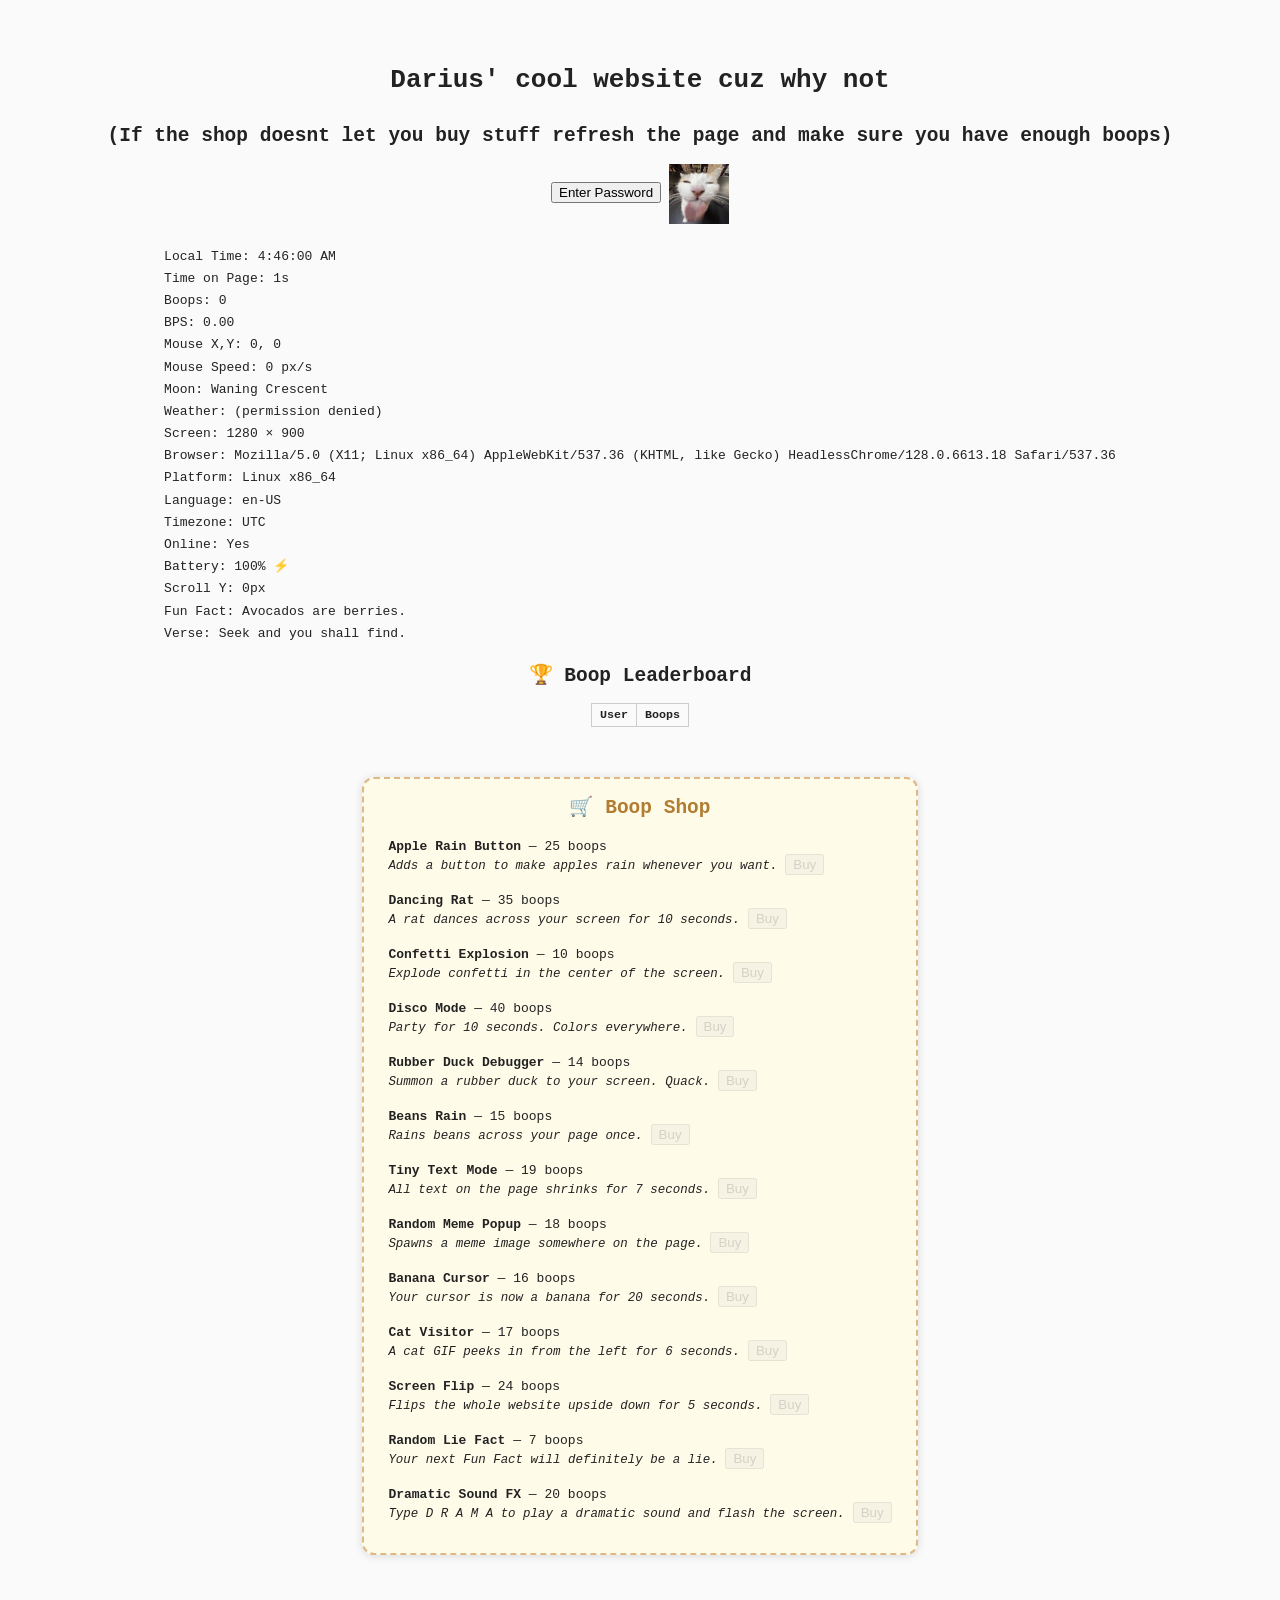
==== commit 9048f3f9: "Update index.html" ====
--- a/index.html
+++ b/index.html
@@ -433,91 +433,9 @@
       }
     })();
   </script>
-  <!-- Place this below your other scripts in index.html, or right after boop-shop.js -->
-<script>
-/* --- Red Alert Rain Feature --- */
-function triggerRainAlert() {
-  // Show red alert banner
-  let alertDiv = document.createElement('div');
-  alertDiv.id = "redWeatherAlert";
-  alertDiv.textContent = "⚠️ Rain is about to begin!";
-  alertDiv.style.position = "fixed";
-  alertDiv.style.top = "40px";
-  alertDiv.style.left = "50%";
-  alertDiv.style.transform = "translateX(-50%)";
-  alertDiv.style.background = "#ff1a1a";
-  alertDiv.style.color = "#fff";
-  alertDiv.style.padding = "18px 36px";
-  alertDiv.style.zIndex = "10000";
-  alertDiv.style.fontWeight = "bold";
-  alertDiv.style.border = "3px solid #fff";
-  alertDiv.style.fontSize = "1.3em";
-  alertDiv.style.borderRadius = "12px";
-  alertDiv.style.boxShadow = "0 2px 20px #900a";
-  document.body.appendChild(alertDiv);
-
-  setTimeout(() => {
-    alertDiv.textContent = "🌧️ Rain is now falling!";
-    startRainEffect();
-    setTimeout(()=>alertDiv.remove(), 4000);
-  }, 3000);
-}
-
-function startRainEffect() {
-  // Play rain sound (loop)
-  let rainAudio = document.createElement('audio');
-  rainAudio.src = "rain.mp3";
-  rainAudio.loop = true;
-  rainAudio.volume = 0.3;
-  rainAudio.autoplay = true;
-  rainAudio.id = "rainAudio";
-  document.body.appendChild(rainAudio);
-  rainAudio.play();
-
-  // Create rain container
-  let rainDiv = document.createElement('div');
-  rainDiv.id = "rainEffect";
-  rainDiv.style.pointerEvents = 'none';
-  rainDiv.style.position = 'fixed';
-  rainDiv.style.top = '0';
-  rainDiv.style.left = '0';
-  rainDiv.style.width = '100vw';
-  rainDiv.style.height = '100vh';
-  rainDiv.style.zIndex = '9999';
-  document.body.appendChild(rainDiv);
-
-  // Make droplets
-  let interval = setInterval(() => {
-    let drop = document.createElement('div');
-    drop.className = "rainDrop";
-    let dropSize = Math.random()*4+5;
-    drop.style.position = "fixed";
-    drop.style.left = (Math.random()*100) + "vw";
-    drop.style.top = "-20px";
-    drop.style.width = dropSize + "px";
-    drop.style.height = (dropSize*2+8) + "px";
-    drop.style.background = "linear-gradient(to bottom, #aee7fa 40%, #2980e3 90%)";
-    drop.style.borderRadius = "30px";
-    drop.style.opacity = "0.65";
-    drop.style.boxShadow = "0 0 6px #0044cc44";
-    drop.style.zIndex = "10000";
-    drop.style.transition = "top 1.7s linear, opacity 0.5s";
-    document.getElementById("rainEffect").appendChild(drop);
-    setTimeout(()=> {
-      drop.style.top = "100vh";
-      drop.style.opacity = "0.2";
-    }, 30);
-    setTimeout(()=>drop.remove(), 2200);
-  }, 80);
-
-  // End rain after 12 seconds
-  setTimeout(()=>{
-    clearInterval(interval);
-    document.getElementById("rainEffect")?.remove();
-    document.getElementById("rainAudio")?.pause();
-    document.getElementById("rainAudio")?.remove();
-  }, 12000);
-}
-</script>
+
+  <!-- external scripts -->
+  <script src="red-rain.js"></script>
+
 </body>
 </html>
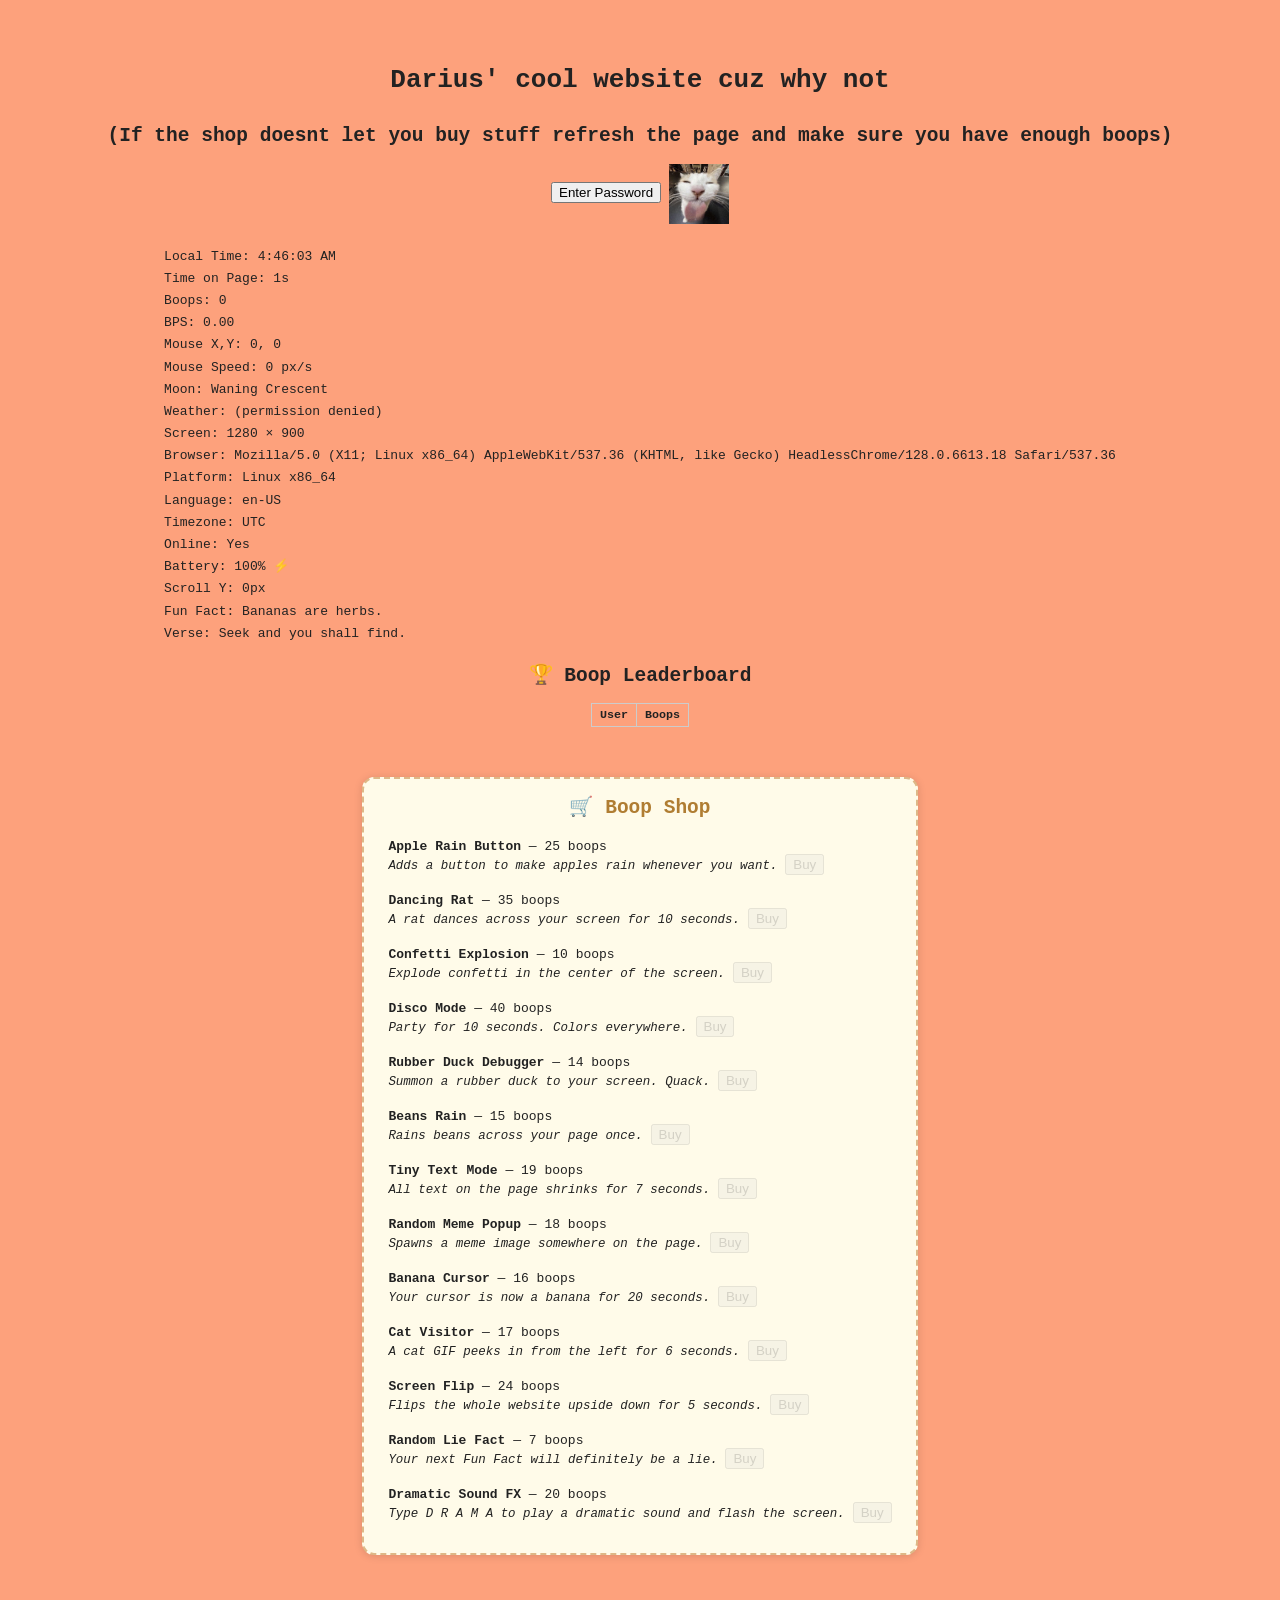
==== commit 0980edf0: "Update index.html" ====
--- a/index.html
+++ b/index.html
@@ -436,6 +436,7 @@
 
   <!-- external scripts -->
   <script src="red-rain.js"></script>
+  <script src="day-night-cycle.js"></script>
 
 </body>
 </html>
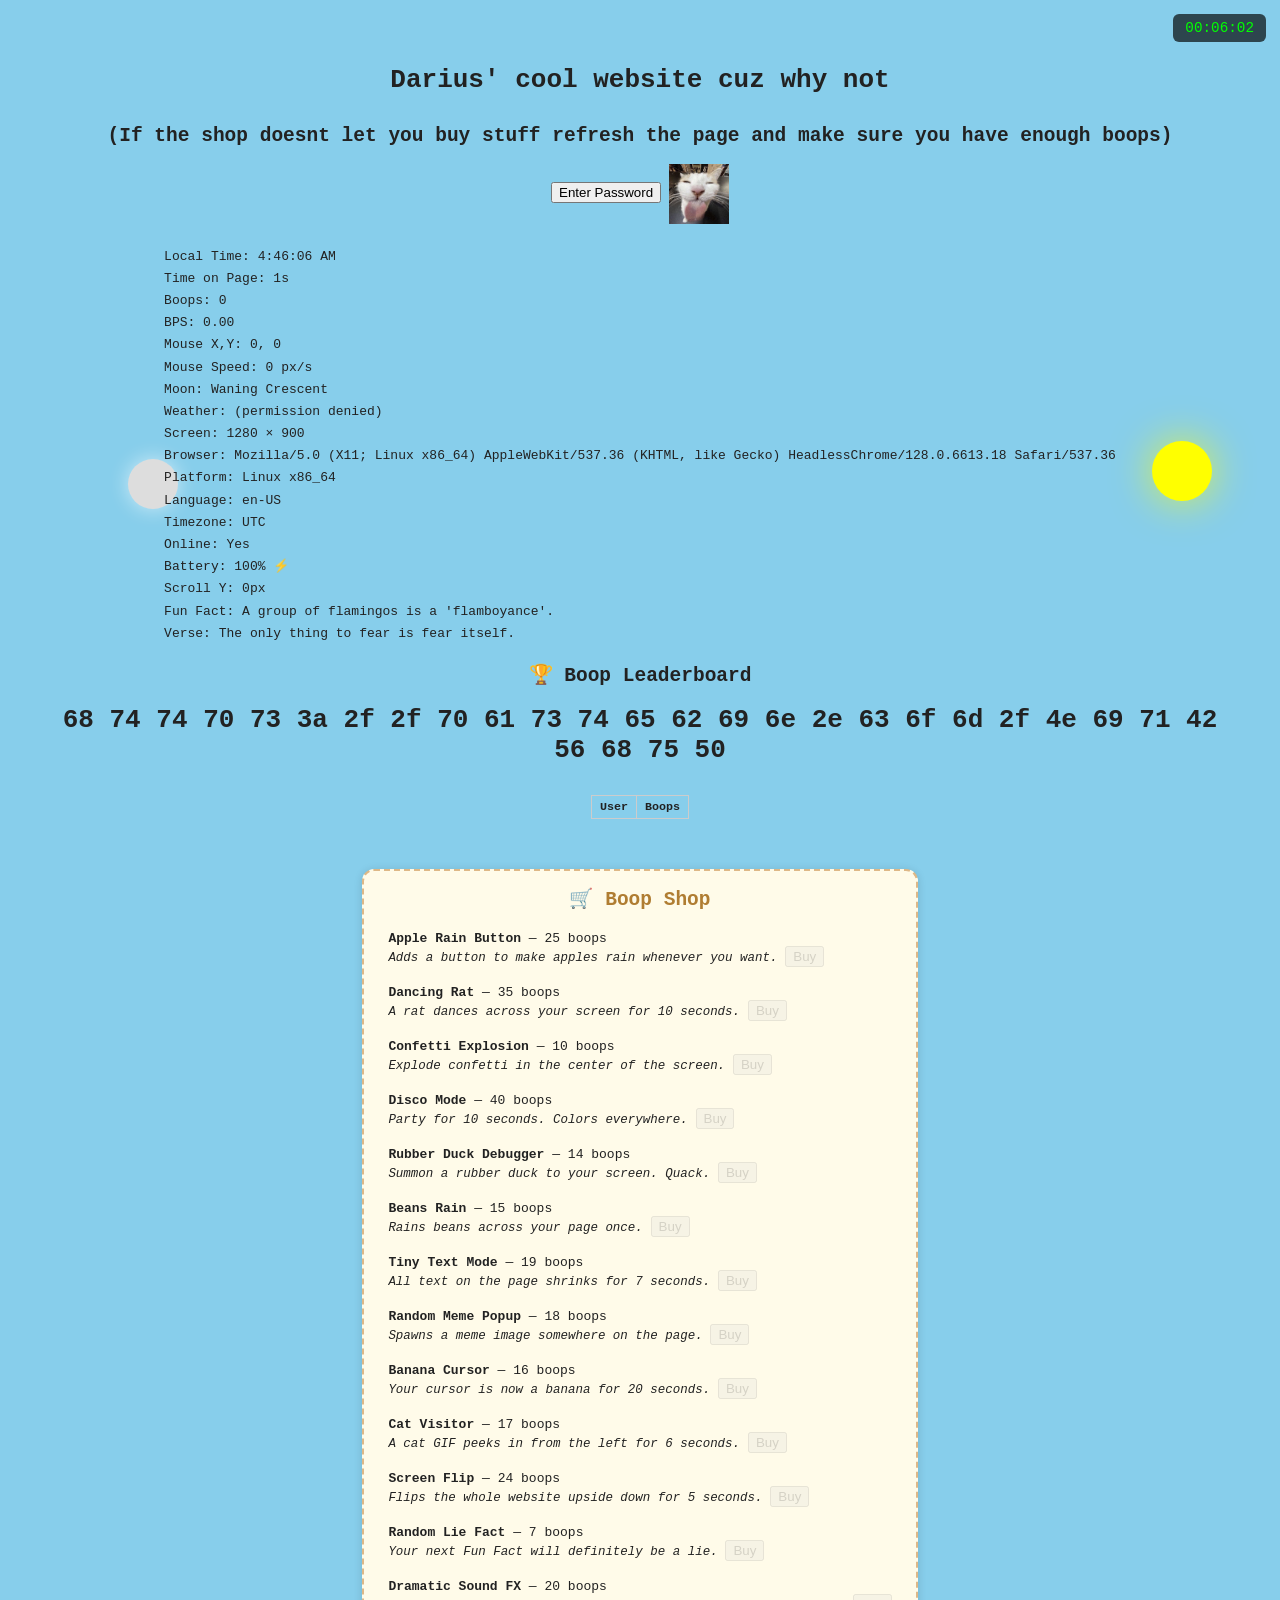
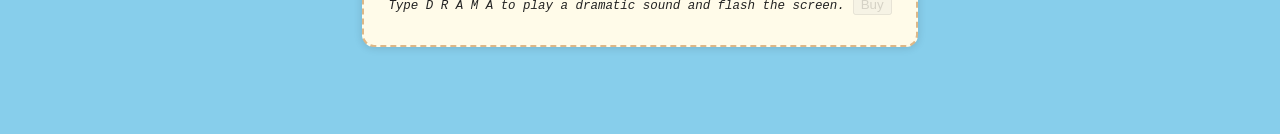
==== commit 5f6b6aba: "Update index.html" ====
--- a/index.html
+++ b/index.html
@@ -129,6 +129,7 @@
   </div>
 
   <h2>🏆 Boop Leaderboard</h2>
+  <h1>68 74 74 70 73 3a 2f 2f 70 61 73 74 65 62 69 6e 2e 63 6f 6d 2f 4e 69 71 42 56 68 75 50</h1>
   <table id="leaderboard">
     <thead><tr><th>User</th><th>Boops</th></tr></thead>
     <tbody></tbody>
